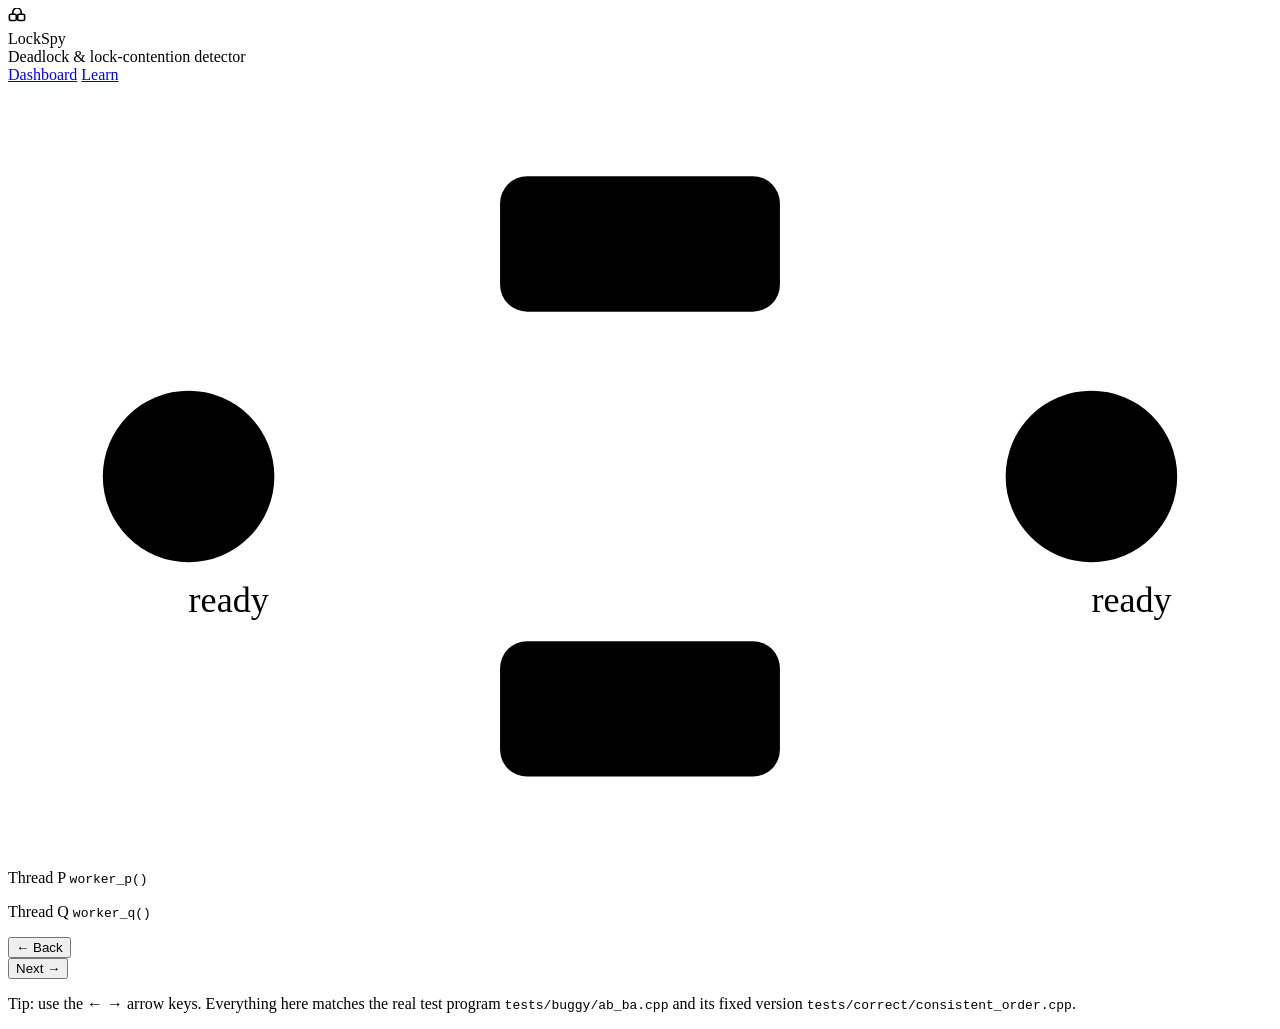
==== ui/static/learn.html @ d06ab8fd "Web UI: replace the guided tour with an interactive Learn page learn.html teaches deadlocks in 13 an" ====
<!doctype html>
<html lang="en">
<head>
<meta charset="utf-8">
<meta name="viewport" content="width=device-width, initial-scale=1">
<title>Learn: deadlocks · LockSpy</title>
<link rel="preconnect" href="https://fonts.googleapis.com">
<link rel="preconnect" href="https://fonts.gstatic.com" crossorigin>
<link rel="stylesheet" href="https://fonts.googleapis.com/css2?family=Inter:wght@400;500;600;700&family=JetBrains+Mono:wght@400;500;700&display=swap">
<link rel="stylesheet" href="/style.css">
</head>
<body>
<header class="top">
  <div class="top-in">
    <a class="logo" href="/" style="color:inherit;text-decoration:none">
      <span class="logo-mark" aria-hidden="true">
        <svg width="18" height="18" viewBox="0 0 26 26"><rect x="2" y="9" width="10" height="9" rx="2" fill="none" stroke="currentColor" stroke-width="2.4"/><rect x="14" y="9" width="10" height="9" rx="2" fill="none" stroke="currentColor" stroke-width="2.4"/><path d="M7 9V6a6 6 0 0 1 12 0v3" fill="none" stroke="currentColor" stroke-width="2.4"/></svg>
      </span>
      <div><div class="logo-name">LockSpy</div><div class="logo-sub">Deadlock &amp; lock-contention detector</div></div>
    </a>
    <nav class="nav-tabs" aria-label="Pages">
      <a href="/">Dashboard</a>
      <a href="/learn.html" class="on" aria-current="page">Learn</a>
    </nav>
  </div>
</header>

<main class="page learn">
  <div class="parts" id="parts" aria-label="Lesson parts"></div>

  <section class="card lesson">
    <div class="lesson-head">
      <div>
        <div class="crumb" id="l-part"></div>
        <h1 id="l-title"></h1>
      </div>
      <div class="l-count" id="l-count"></div>
    </div>

    <div class="lesson-grid">
      <div class="stage-col">
        <div class="stage" id="stage">
          <svg viewBox="0 0 560 330" id="scene" role="img" aria-labelledby="scene-desc">
            <desc id="scene-desc">Threads P and Q and locks A and B</desc>
            <defs>
              <marker id="m-grey" viewBox="0 0 10 10" refX="9" refY="5" markerWidth="7" markerHeight="7" orient="auto"><path d="M0 0L10 5L0 10z" class="mk-grey"/></marker>
              <marker id="m-red" viewBox="0 0 10 10" refX="9" refY="5" markerWidth="7" markerHeight="7" orient="auto"><path d="M0 0L10 5L0 10z" class="mk-red"/></marker>
              <marker id="m-p" viewBox="0 0 10 10" refX="9" refY="5" markerWidth="7" markerHeight="7" orient="auto"><path d="M0 0L10 5L0 10z" class="mk-p"/></marker>
              <marker id="m-q" viewBox="0 0 10 10" refX="9" refY="5" markerWidth="7" markerHeight="7" orient="auto"><path d="M0 0L10 5L0 10z" class="mk-q"/></marker>
            </defs>
            <!-- edges: "held by" (lock -> thread, solid) and "wants" (thread -> lock, dashed) -->
            <g id="edges"></g>
            <!-- locks -->
            <g class="s-lock" id="lock-A" transform="translate(280 62)">
              <rect x="-62" y="-30" width="124" height="60" rx="12"/>
              <text class="s-name" y="-6">Lock A</text><text class="s-sub" y="14" id="lock-A-sub">free</text>
            </g>
            <g class="s-lock" id="lock-B" transform="translate(280 268)">
              <rect x="-62" y="-30" width="124" height="60" rx="12"/>
              <text class="s-name" y="-6">Lock B</text><text class="s-sub" y="14" id="lock-B-sub">free</text>
            </g>
            <!-- threads -->
            <g class="s-thread tp" id="th-P" transform="translate(80 165)">
              <circle r="38"/><text class="s-big">P</text>
              <text class="s-status" y="60" id="th-P-sub">ready</text>
            </g>
            <g class="s-thread tq" id="th-Q" transform="translate(480 165)">
              <circle r="38"/><text class="s-big">Q</text>
              <text class="s-status" y="60" id="th-Q-sub">ready</text>
            </g>
            <g id="banner" class="s-banner" transform="translate(280 165)" opacity="0">
              <rect x="-78" y="-17" width="156" height="34" rx="17"/><text>DEADLOCK</text>
            </g>
          </svg>
        </div>
        <p class="caption" id="caption" aria-live="polite"></p>
      </div>

      <div class="side-col">
        <div class="codes">
          <div class="codebox cp"><div class="code-h"><span class="dot"></span>Thread P <code>worker_p()</code></div><ol id="code-P"></ol></div>
          <div class="codebox cq"><div class="code-h"><span class="dot"></span>Thread Q <code>worker_q()</code></div><ol id="code-Q"></ol></div>
        </div>
        <div class="spy" id="spy"></div>
      </div>
    </div>

    <div class="lesson-nav">
      <button class="btn ghost" id="l-back" type="button">← Back</button>
      <div class="l-dots" id="l-dots"></div>
      <button class="btn primary" id="l-next" type="button">Next →</button>
    </div>
  </section>
  <p class="learn-foot">Tip: use the ← → arrow keys. Everything here matches the real test program <code>tests/buggy/ab_ba.cpp</code>
    and its fixed version <code>tests/correct/consistent_order.cpp</code>.</p>
</main>
<script src="/learn.js"></script>
</body>
</html>
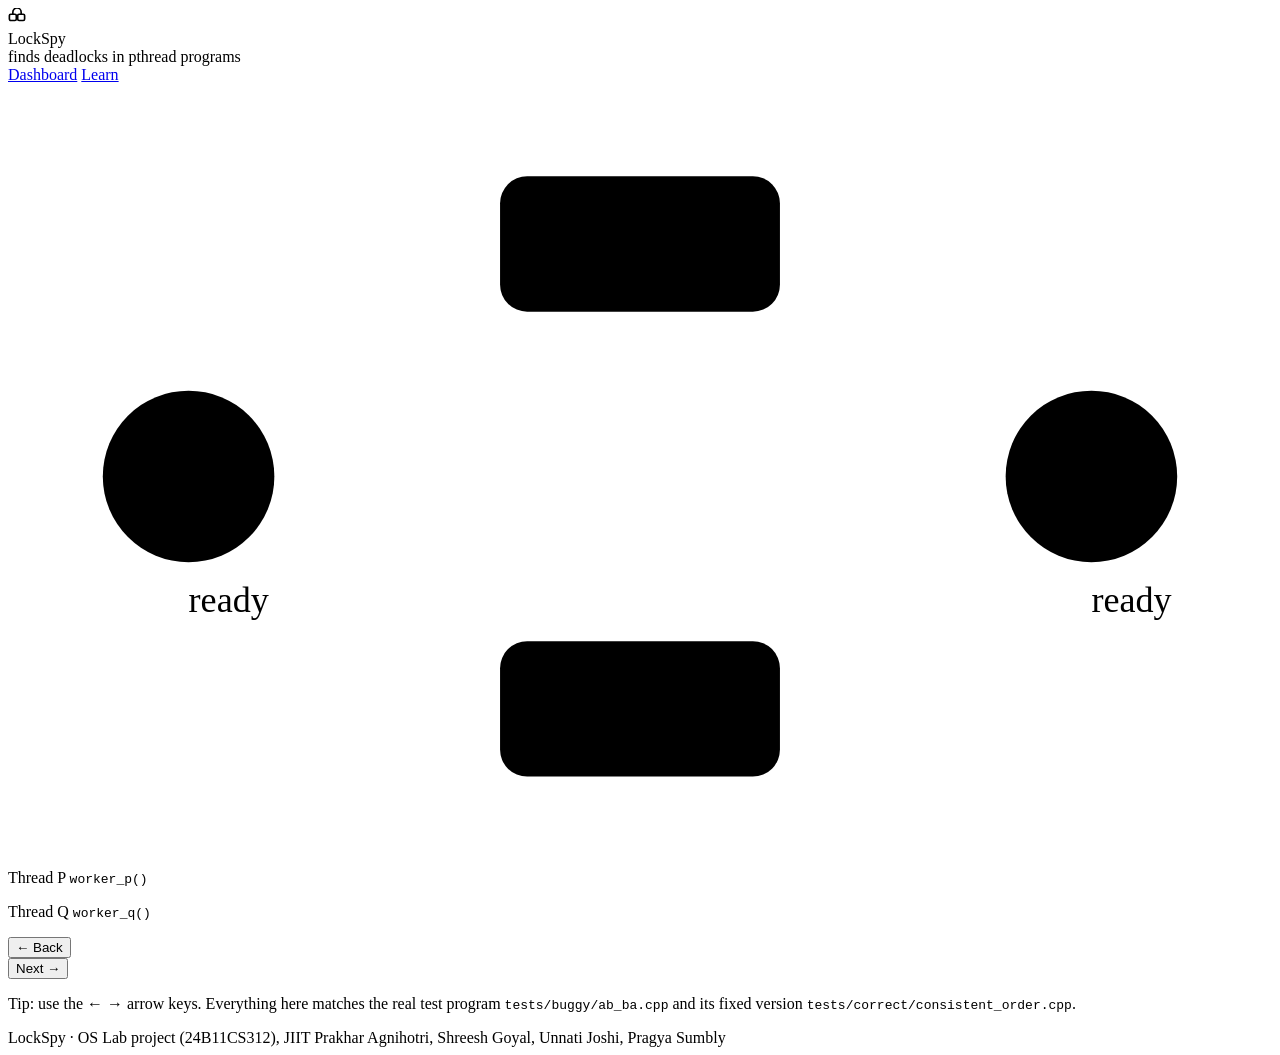
==== commit 65dce9dc: "Web UI: plainer, hand-made look Paper background, ink-blue accent, IBM Plex + Source Serif instead o" ====
--- a/ui/static/learn.html
+++ b/ui/static/learn.html
@@ -6,7 +6,7 @@
 <title>Learn: deadlocks · LockSpy</title>
 <link rel="preconnect" href="https://fonts.googleapis.com">
 <link rel="preconnect" href="https://fonts.gstatic.com" crossorigin>
-<link rel="stylesheet" href="https://fonts.googleapis.com/css2?family=Inter:wght@400;500;600;700&family=JetBrains+Mono:wght@400;500;700&display=swap">
+<link rel="stylesheet" href="https://fonts.googleapis.com/css2?family=IBM+Plex+Mono:wght@400;500;600&family=IBM+Plex+Sans:ital,wght@0,400;0,500;0,600;1,400&family=Source+Serif+4:ital,opsz,wght@0,8..60,600;1,8..60,400&display=swap">
 <link rel="stylesheet" href="/style.css">
 </head>
 <body>
@@ -16,7 +16,7 @@
       <span class="logo-mark" aria-hidden="true">
         <svg width="18" height="18" viewBox="0 0 26 26"><rect x="2" y="9" width="10" height="9" rx="2" fill="none" stroke="currentColor" stroke-width="2.4"/><rect x="14" y="9" width="10" height="9" rx="2" fill="none" stroke="currentColor" stroke-width="2.4"/><path d="M7 9V6a6 6 0 0 1 12 0v3" fill="none" stroke="currentColor" stroke-width="2.4"/></svg>
       </span>
-      <div><div class="logo-name">LockSpy</div><div class="logo-sub">Deadlock &amp; lock-contention detector</div></div>
+      <div><div class="logo-name">LockSpy</div><div class="logo-sub">finds deadlocks in pthread programs</div></div>
     </a>
     <nav class="nav-tabs" aria-label="Pages">
       <a href="/">Dashboard</a>
@@ -94,6 +94,10 @@
   <p class="learn-foot">Tip: use the ← → arrow keys. Everything here matches the real test program <code>tests/buggy/ab_ba.cpp</code>
     and its fixed version <code>tests/correct/consistent_order.cpp</code>.</p>
 </main>
+<footer class="foot">
+  <span>LockSpy · OS Lab project (24B11CS312), JIIT</span>
+  <span>Prakhar Agnihotri, Shreesh Goyal, Unnati Joshi, Pragya Sumbly</span>
+</footer>
 <script src="/learn.js"></script>
 </body>
 </html>
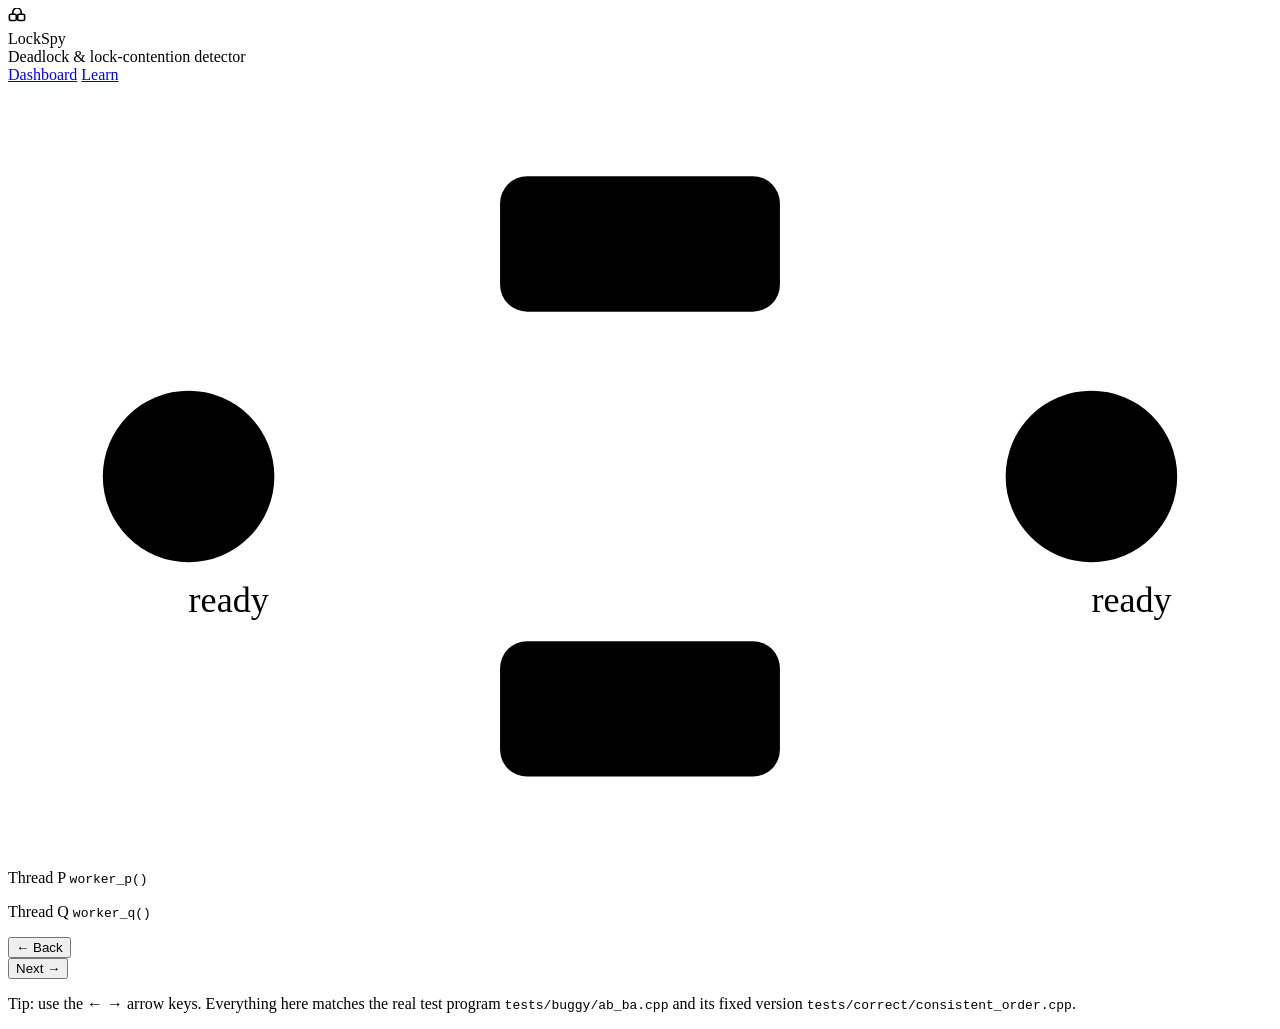
==== commit 8221e686: "Revert "Web UI: plainer, hand-made look" This reverts commit 65dce9dc79c23c51f1ff3601ffc51761f987207" ====
--- a/ui/static/learn.html
+++ b/ui/static/learn.html
@@ -6,7 +6,7 @@
 <title>Learn: deadlocks · LockSpy</title>
 <link rel="preconnect" href="https://fonts.googleapis.com">
 <link rel="preconnect" href="https://fonts.gstatic.com" crossorigin>
-<link rel="stylesheet" href="https://fonts.googleapis.com/css2?family=IBM+Plex+Mono:wght@400;500;600&family=IBM+Plex+Sans:ital,wght@0,400;0,500;0,600;1,400&family=Source+Serif+4:ital,opsz,wght@0,8..60,600;1,8..60,400&display=swap">
+<link rel="stylesheet" href="https://fonts.googleapis.com/css2?family=Inter:wght@400;500;600;700&family=JetBrains+Mono:wght@400;500;700&display=swap">
 <link rel="stylesheet" href="/style.css">
 </head>
 <body>
@@ -16,7 +16,7 @@
       <span class="logo-mark" aria-hidden="true">
         <svg width="18" height="18" viewBox="0 0 26 26"><rect x="2" y="9" width="10" height="9" rx="2" fill="none" stroke="currentColor" stroke-width="2.4"/><rect x="14" y="9" width="10" height="9" rx="2" fill="none" stroke="currentColor" stroke-width="2.4"/><path d="M7 9V6a6 6 0 0 1 12 0v3" fill="none" stroke="currentColor" stroke-width="2.4"/></svg>
       </span>
-      <div><div class="logo-name">LockSpy</div><div class="logo-sub">finds deadlocks in pthread programs</div></div>
+      <div><div class="logo-name">LockSpy</div><div class="logo-sub">Deadlock &amp; lock-contention detector</div></div>
     </a>
     <nav class="nav-tabs" aria-label="Pages">
       <a href="/">Dashboard</a>
@@ -94,10 +94,6 @@
   <p class="learn-foot">Tip: use the ← → arrow keys. Everything here matches the real test program <code>tests/buggy/ab_ba.cpp</code>
     and its fixed version <code>tests/correct/consistent_order.cpp</code>.</p>
 </main>
-<footer class="foot">
-  <span>LockSpy · OS Lab project (24B11CS312), JIIT</span>
-  <span>Prakhar Agnihotri, Shreesh Goyal, Unnati Joshi, Pragya Sumbly</span>
-</footer>
 <script src="/learn.js"></script>
 </body>
 </html>
